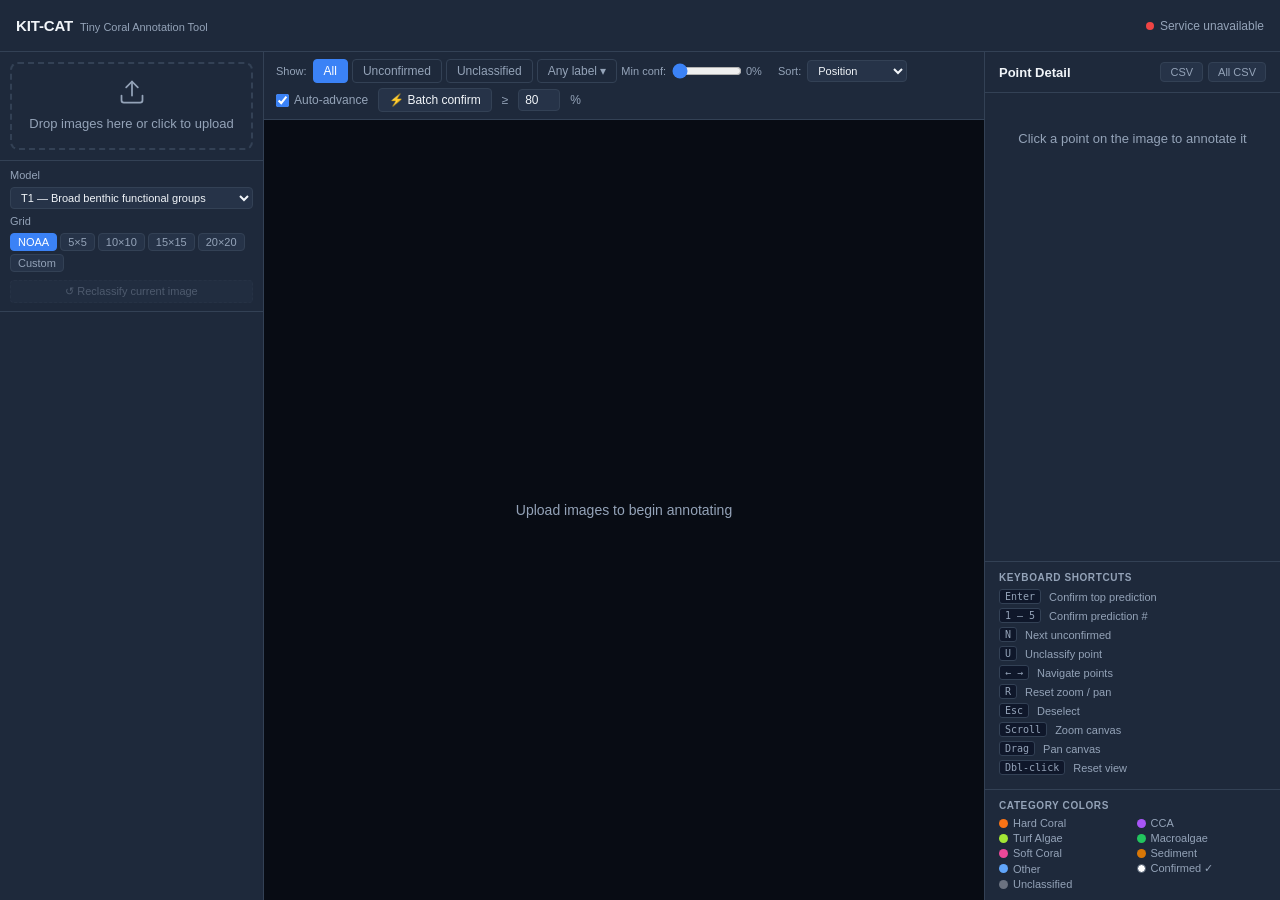
==== static/index.html @ 1793bf13 "NOAA stratified sampling grid, reclassify & UI for docker version Add a NOAA stratified-random grid " ====
<!DOCTYPE html>
<html lang="en">
<head>
  <meta charset="UTF-8">
  <meta name="viewport" content="width=device-width, initial-scale=1.0">
  <title>KIT-CAT | Keep it Tiny Coral Annotation Tool</title>
  <link rel="stylesheet" href="style.css">
</head>
<body>

  <header>
    <div class="header-left">
      <h1>KIT-CAT <span class="header-subtitle">Tiny Coral Annotation Tool</span></h1>
    </div>
    <div class="header-center">
      <span id="progress-text"></span>
    </div>
    <div class="header-right">
      <div class="model-status">
        <span id="model-status-dot" class="status-dot loading"></span>
        <span id="model-status-text">Connecting…</span>
      </div>
    </div>
  </header>

  <main>

    <!-- Left sidebar: image list + upload -->
    <aside id="sidebar">
      <div id="drop-zone">
        <input type="file" id="file-input" multiple accept="image/jpeg,image/png,image/jpg">
        <div class="drop-content">
          <svg xmlns="http://www.w3.org/2000/svg" width="28" height="28" viewBox="0 0 24 24" fill="none"
            stroke="currentColor" stroke-width="1.5" stroke-linecap="round" stroke-linejoin="round">
            <path d="M21 15v4a2 2 0 0 1-2 2H5a2 2 0 0 1-2-2v-4"/>
            <polyline points="17 8 12 3 7 8"/>
            <line x1="12" y1="3" x2="12" y2="15"/>
          </svg>
          <span>Drop images here or click to upload</span>
        </div>
      </div>

      <!-- Upload settings -->
      <div class="upload-settings">
        <div class="us-row">
          <label class="us-label">Model</label>
          <select id="setting-model" class="us-select">
            <option value="t1" selected>T1 &mdash; Broad benthic functional groups</option>
            <option value="t3">T3 &mdash; Fine taxonomic classification</option>
          </select>
        </div>
        <div class="us-row">
          <label class="us-label">Grid</label>
          <div class="preset-btns">
            <button class="preset-btn active" data-grid="noaa" title="Stratified random: 2 rows × 5 cols of cells, 1 random point per cell (10 pts total)">NOAA</button>
            <button class="preset-btn" data-rows="5"  data-cols="5">5&times;5</button>
            <button class="preset-btn" data-rows="10" data-cols="10">10&times;10</button>
            <button class="preset-btn" data-rows="15" data-cols="15">15&times;15</button>
            <button class="preset-btn" data-rows="20" data-cols="20">20&times;20</button>
            <button class="preset-btn" data-rows="custom">Custom</button>
          </div>
        </div>
        <div class="us-row hidden" id="custom-grid-row">
          <label class="us-label">Rows &times; Cols</label>
          <div class="custom-grid-inputs">
            <input type="number" id="grid-rows-input" value="10" min="2" max="50" class="us-num">
            <span class="us-x">x</span>
            <input type="number" id="grid-cols-input" value="10" min="2" max="50" class="us-num">
          </div>
        </div>
        <div class="us-row" id="reclassify-row">
          <button id="btn-reclassify" class="btn-reclassify" disabled title="Regenerate grid and reclassify the current image with the settings above">
            &#x21BA; Reclassify current image
          </button>
        </div>
      </div>

      <div id="image-list"></div>

      <!-- Patch preview for selected point -->
      <div id="patch-preview" class="hidden">
        <canvas id="patch-preview-canvas"></canvas>
        <div id="patch-preview-label"></div>
      </div>
    </aside>

    <!-- Center: canvas viewer -->
    <section id="canvas-section">
      <div id="canvas-toolbar">
        <div class="filter-group">
          <span class="filter-label">Show:</span>
          <button class="filter-btn active" data-filter="all">All</button>
          <button class="filter-btn" data-filter="unconfirmed">Unconfirmed</button>
          <button class="filter-btn" data-filter="unclassified">Unclassified</button>

          <!-- Label filter dropdown -->
          <div class="label-filter-wrap">
            <button id="label-filter-btn" class="filter-btn">Any label &#x25BE;</button>
            <div id="label-filter-dropdown" class="label-filter-dropdown">
              <input type="text" id="label-filter-search" placeholder="Search labels...">
              <div id="label-filter-list" class="label-filter-list"></div>
            </div>
          </div>

          <!-- Confidence threshold -->
          <div class="conf-filter-wrap">
            <span class="filter-label">Min conf:</span>
            <input type="range" id="conf-slider" min="0" max="95" step="5" value="0" class="conf-slider">
            <span id="conf-value" class="conf-value">0%</span>
          </div>

          <!-- Sort -->
          <div class="sort-wrap">
            <span class="filter-label">Sort:</span>
            <select id="sort-select" class="us-select sort-select">
              <option value="position">Position</option>
              <option value="label">Label</option>
              <option value="confidence">Confidence</option>
            </select>
          </div>
        </div>

        <div class="toolbar-right">
          <label class="toggle-label">
            <input type="checkbox" id="auto-advance" checked>
            Auto-advance
          </label>
          <button id="btn-batch-confirm" class="btn-tool">⚡ Batch confirm</button>
            <span class="batch-conf-label">≥</span>
            <input type="number" id="batch-conf-input" class="batch-conf-input" value="80" min="1" max="100" title="Minimum confidence threshold (%)">
            <span class="batch-conf-label">%</span>
        </div>
      </div>
      <div id="cover-summary" class="hidden"></div>
      <div id="canvas-container">
        <canvas id="image-canvas"></canvas>
        <canvas id="overlay-canvas"></canvas>
        <div id="canvas-placeholder">
          <p>Upload images to begin annotating</p>
        </div>
      </div>
    </section>

    <!-- Right sidebar: point detail + legend -->
    <aside id="detail-sidebar">
      <div class="detail-sidebar-header">
        <h3>Point Detail</h3>
        <div class="export-btns">
          <button id="btn-export" class="btn-sm" title="Export current image as CSV">CSV</button>
          <button id="btn-export-all" class="btn-sm" title="Export all images as CSV">All CSV</button>
        </div>
      </div>

      <div id="point-detail">
        <p class="hint">Click a point on the image to annotate it</p>
      </div>

      <div class="keyboard-hints">
        <div class="hints-title">Keyboard Shortcuts</div>
        <div class="hint-row"><kbd>Enter</kbd><span>Confirm top prediction</span></div>
        <div class="hint-row"><kbd>1 – 5</kbd><span>Confirm prediction #</span></div>
        <div class="hint-row"><kbd>N</kbd><span>Next unconfirmed</span></div>
        <div class="hint-row"><kbd>U</kbd><span>Unclassify point</span></div>
        <div class="hint-row"><kbd>← →</kbd><span>Navigate points</span></div>
        <div class="hint-row"><kbd>R</kbd><span>Reset zoom / pan</span></div>
        <div class="hint-row"><kbd>Esc</kbd><span>Deselect</span></div>
        <div class="hint-row"><kbd>Scroll</kbd><span>Zoom canvas</span></div>
        <div class="hint-row"><kbd>Drag</kbd><span>Pan canvas</span></div>
        <div class="hint-row"><kbd>Dbl-click</kbd><span>Reset view</span></div>
      </div>

      <div class="legend">
        <div class="legend-title">Category Colors</div>
        <div class="legend-grid">
          <div class="legend-item"><span class="dot" style="background:#f97316"></span>Hard Coral</div>
          <div class="legend-item"><span class="dot" style="background:#a855f7"></span>CCA</div>
          <div class="legend-item"><span class="dot" style="background:#a3e635"></span>Turf Algae</div>
          <div class="legend-item"><span class="dot" style="background:#22c55e"></span>Macroalgae</div>
          <div class="legend-item"><span class="dot" style="background:#ec4899"></span>Soft Coral</div>
          <div class="legend-item"><span class="dot" style="background:#d97706"></span>Sediment</div>
          <div class="legend-item"><span class="dot" style="background:#60a5fa"></span>Other</div>
          <div class="legend-item"><span class="dot" style="background:#ffffff;border:1px solid #475569"></span>Confirmed ✓</div>
          <div class="legend-item"><span class="dot" style="background:#6b7280"></span>Unclassified</div>
        </div>
      </div>

      <div class="legend" id="histogram-panel">
        <div class="legend-title">Confidence Distribution <span class="histogram-hint">(dashed = threshold)</span></div>
        <canvas id="conf-histogram" height="40" title="Confidence score distribution — dashed line = batch confirm threshold"></canvas>
      </div>
    </aside>

  </main>

  <script src="app.js"></script>
</body>
</html>
---- static/style.css ----
:root {
  --bg: #0f172a;
  --bg-surface: #1e293b;
  --bg-elevated: #263348;
  --border: #334155;
  --text: #f1f5f9;
  --text-muted: #94a3b8;
  --accent: #3b82f6;
  --accent-hover: #2563eb;
  --success: #10b981;
  --warning: #f59e0b;
  --danger: #ef4444;
  --header-h: 52px;
  --sidebar-w: 264px;
  --detail-w: 296px;
}

*, *::before, *::after { box-sizing: border-box; margin: 0; padding: 0; }

.hidden { display: none !important; }

body {
  background: var(--bg);
  color: var(--text);
  font-family: -apple-system, BlinkMacSystemFont, 'Segoe UI', Roboto, sans-serif;
  font-size: 13px;
  height: 100vh;
  display: flex;
  flex-direction: column;
  overflow: hidden;
}

/* ── Header ─────────────────────────────────────────────────────────────── */
header {
  height: var(--header-h);
  background: var(--bg-surface);
  border-bottom: 1px solid var(--border);
  display: flex;
  align-items: center;
  padding: 0 16px;
  gap: 16px;
  flex-shrink: 0;
  z-index: 10;
}

.header-left { flex-shrink: 0; }
h1 { font-size: 15px; font-weight: 700; letter-spacing: -0.01em; display: flex; align-items: baseline; gap: 7px; }
.header-subtitle { font-size: 11px; font-weight: 400; color: var(--text-muted); letter-spacing: 0; }

.header-center {
  flex: 1;
  text-align: center;
  color: var(--text-muted);
  font-size: 12px;
}

.model-status { display: flex; align-items: center; gap: 6px; white-space: nowrap; font-size: 12px; color: var(--text-muted); }

.status-dot { width: 8px; height: 8px; border-radius: 50%; flex-shrink: 0; }
.status-dot.ready   { background: var(--success); }
.status-dot.loading { background: var(--warning); animation: pulse 1.4s ease-in-out infinite; }
.status-dot.error   { background: var(--danger); }

@keyframes pulse { 0%, 100% { opacity: 1; } 50% { opacity: 0.3; } }

/* ── Main layout ─────────────────────────────────────────────────────────── */
main {
  flex: 1;
  display: flex;
  overflow: hidden;
  min-height: 0;
}

/* ── Left sidebar ────────────────────────────────────────────────────────── */
#sidebar {
  width: var(--sidebar-w);
  background: var(--bg-surface);
  border-right: 1px solid var(--border);
  display: flex;
  flex-direction: column;
  overflow: hidden;
  flex-shrink: 0;
}

#drop-zone {
  padding: 10px;
  border-bottom: 1px solid var(--border);
  cursor: pointer;
  flex-shrink: 0;
}

.drop-content {
  border: 2px dashed var(--border);
  border-radius: 8px;
  padding: 14px 10px;
  text-align: center;
  color: var(--text-muted);
  line-height: 1.5;
  transition: border-color 0.15s, color 0.15s, background 0.15s;
  pointer-events: none;
}
.drop-content svg { display: block; margin: 0 auto 8px; }

#drop-zone.drag-over .drop-content,
#drop-zone:hover .drop-content {
  border-color: var(--accent);
  color: var(--text);
  background: rgba(59, 130, 246, 0.06);
}

#file-input { display: none; }

#image-list {
  flex: 1;
  overflow-y: auto;
  padding: 8px;
  display: flex;
  flex-direction: column;
  gap: 5px;
}

#image-list::-webkit-scrollbar { width: 5px; }
#image-list::-webkit-scrollbar-track { background: transparent; }
#image-list::-webkit-scrollbar-thumb { background: var(--border); border-radius: 3px; }

#patch-preview {
  flex-shrink: 0;
  border-top: 1px solid var(--border);
  padding: 8px;
}

#patch-preview canvas {
  display: block;
  width: 100%;
  border-radius: 3px;
  image-rendering: pixelated;
}

#patch-preview-label {
  font-size: 11px;
  font-family: monospace;
  font-weight: 700;
  text-align: center;
  padding-top: 5px;
  letter-spacing: 0.04em;
}

.image-item {
  display: flex;
  align-items: center;
  gap: 8px;
  padding: 7px 8px;
  border-radius: 6px;
  cursor: pointer;
  background: var(--bg-elevated);
  border: 1px solid transparent;
  transition: border-color 0.15s, background 0.15s;
  position: relative;
}
.image-item:hover  { border-color: rgba(59, 130, 246, 0.5); }
.image-item.active { border-color: var(--accent); background: rgba(59, 130, 246, 0.1); }
.image-item.error  { border-color: rgba(239, 68, 68, 0.5); }
.image-item.uploading { opacity: 0.6; cursor: default; }

.image-thumb {
  width: 38px; height: 38px;
  border-radius: 4px; overflow: hidden; flex-shrink: 0;
  background: var(--bg);
}
.image-thumb img { width: 100%; height: 100%; object-fit: cover; display: block; }

.image-meta { flex: 1; min-width: 0; }
.image-name { font-size: 11px; white-space: nowrap; overflow: hidden; text-overflow: ellipsis; margin-bottom: 4px; }

.progress-bar { height: 3px; background: var(--border); border-radius: 2px; overflow: hidden; margin-bottom: 3px; }
.progress-fill { height: 100%; background: var(--success); border-radius: 2px; transition: width 0.3s ease; }

.image-progress { display: flex; justify-content: space-between; font-size: 10px; color: var(--text-muted); }

.btn-delete {
  position: absolute; top: 4px; right: 4px;
  width: 18px; height: 18px;
  background: none; border: none; cursor: pointer;
  color: var(--text-muted); font-size: 11px;
  display: none; align-items: center; justify-content: center;
  border-radius: 3px;
  transition: color 0.15s, background 0.15s;
}
.image-item:hover .btn-delete { display: flex; }
.btn-delete:hover { color: var(--danger); background: rgba(239, 68, 68, 0.12); }

.upload-spinner {
  width: 20px; height: 20px; flex-shrink: 0;
  border: 2px solid var(--border); border-top-color: var(--accent);
  border-radius: 50%; animation: spin 0.7s linear infinite;
}
@keyframes spin { to { transform: rotate(360deg); } }

.error-icon { color: var(--danger); flex-shrink: 0; }

/* ── Canvas section ──────────────────────────────────────────────────────── */
#canvas-section {
  flex: 1;
  display: flex;
  flex-direction: column;
  overflow: hidden;
  min-width: 0;
}

#cover-summary {
  background: var(--bg-surface);
  border-bottom: 1px solid var(--border);
  padding: 4px 12px;
  display: flex;
  flex-wrap: wrap;
  align-items: center;
  gap: 4px;
  flex-shrink: 0;
}
#cover-summary.hidden { display: none; }
.cover-label { font-size: 10px; color: var(--text-muted); text-transform: uppercase; letter-spacing: 0.05em; margin-right: 2px; flex-shrink: 0; }
.cover-chip {
  display: inline-flex;
  align-items: center;
  gap: 3px;
  background: var(--bg-elevated);
  border: 1px solid var(--border);
  border-radius: 3px;
  padding: 1px 6px;
  font-size: 11px;
  white-space: nowrap;
}
.cover-code { font-weight: 600; color: var(--text); }
.cover-pct  { color: var(--text-muted); }
.cover-more { font-size: 11px; color: var(--text-muted); font-style: italic; }

#canvas-toolbar {
  background: var(--bg-surface);
  border-bottom: 1px solid var(--border);
  padding: 7px 12px;
  display: flex;
  align-items: center;
  justify-content: space-between;
  gap: 12px;
  flex-shrink: 0;
}

.filter-label { font-size: 11px; color: var(--text-muted); margin-right: 2px; }

.filter-group { display: flex; align-items: center; gap: 4px; }

.filter-btn {
  background: none;
  border: 1px solid var(--border);
  color: var(--text-muted);
  padding: 4px 10px;
  border-radius: 4px;
  cursor: pointer;
  font-size: 12px;
  transition: all 0.15s;
}
.filter-btn.active { background: var(--accent); border-color: var(--accent); color: #fff; font-weight: 500; }
.filter-btn:hover:not(.active) { border-color: var(--accent); color: var(--text); }

.toolbar-right { display: flex; align-items: center; gap: 10px; }

.batch-confirm-group { display: flex; align-items: center; gap: 3px; }
.batch-conf-label { font-size: 12px; color: var(--text-muted); }
.batch-conf-input {
  width: 42px;
  background: var(--bg-elevated);
  border: 1px solid var(--border);
  color: var(--text);
  padding: 3px 4px;
  border-radius: 4px;
  font-size: 12px;
  text-align: center;
}
.batch-conf-input:focus { outline: none; border-color: var(--accent); }

.toggle-label {
  display: flex; align-items: center; gap: 5px;
  cursor: pointer; font-size: 12px; color: var(--text-muted);
  user-select: none;
}
.toggle-label input { cursor: pointer; accent-color: var(--accent); }

.btn-tool {
  background: var(--bg-elevated);
  border: 1px solid var(--border);
  color: var(--text);
  padding: 4px 10px;
  border-radius: 4px;
  cursor: pointer;
  font-size: 12px;
  transition: border-color 0.15s;
}
.btn-tool:hover { border-color: var(--accent); }

#canvas-container {
  flex: 1;
  position: relative;
  background: #080c14;
  overflow: hidden;
}

#image-canvas, #overlay-canvas {
  position: absolute;
  top: 0; left: 0;
  /* size is set via JS */
}
#overlay-canvas { cursor: default; }
#overlay-canvas:active { cursor: grabbing; }

#canvas-placeholder {
  position: absolute; inset: 0;
  display: flex; align-items: center; justify-content: center;
  color: var(--text-muted);
  pointer-events: none;
  font-size: 14px;
}
#canvas-placeholder.hidden { display: none; }

/* ── Detail sidebar ──────────────────────────────────────────────────────── */
#detail-sidebar {
  width: var(--detail-w);
  background: var(--bg-surface);
  border-left: 1px solid var(--border);
  display: flex;
  flex-direction: column;
  overflow: hidden;
  flex-shrink: 0;
}

.detail-sidebar-header {
  padding: 10px 14px;
  border-bottom: 1px solid var(--border);
  display: flex;
  align-items: center;
  justify-content: space-between;
  flex-shrink: 0;
}
.detail-sidebar-header h3 { font-size: 13px; font-weight: 600; }

.export-btns { display: flex; gap: 5px; }

.btn-sm {
  background: var(--bg-elevated);
  border: 1px solid var(--border);
  color: var(--text-muted);
  padding: 3px 9px;
  border-radius: 4px;
  cursor: pointer;
  font-size: 11px;
  transition: all 0.15s;
}
.btn-sm:hover { color: var(--text); border-color: var(--accent); }

#point-detail {
  flex: 1;
  overflow-y: auto;
  padding: 12px 14px;
  min-height: 0;
}
#point-detail::-webkit-scrollbar { width: 5px; }
#point-detail::-webkit-scrollbar-thumb { background: var(--border); border-radius: 3px; }

.hint { color: var(--text-muted); text-align: center; padding: 24px 0; line-height: 1.6; }

.detail-header {
  display: flex;
  justify-content: space-between;
  align-items: baseline;
  margin-bottom: 8px;
}
.point-num { font-size: 14px; font-weight: 600; }
.point-coords { font-size: 11px; color: var(--text-muted); font-family: 'SF Mono', Menlo, monospace; }

.detail-status {
  padding: 5px 10px;
  border-radius: 5px;
  font-size: 12px;
  font-weight: 500;
  margin-bottom: 12px;
}
.status-confirmed    { background: rgba(16, 185, 129, 0.12); color: #34d399; }
.status-unconfirmed  { background: rgba(245, 158, 11, 0.12);  color: #fbbf24; }
.status-unclassified { background: rgba(107, 114, 128, 0.12); color: #9ca3af; }

.predictions-header {
  font-size: 10px; font-weight: 600; text-transform: uppercase;
  letter-spacing: 0.06em; color: var(--text-muted); margin-bottom: 5px;
}

.prediction-row {
  display: grid;
  grid-template-columns: 16px 46px 1fr auto auto;
  align-items: center;
  gap: 5px;
  padding: 5px 7px;
  border-radius: 5px;
  margin-bottom: 3px;
  background: var(--bg-elevated);
  border: 1px solid transparent;
  transition: border-color 0.1s;
}
.prediction-row.is-top { border-color: var(--accent); }
.prediction-row.is-confirmed { border-color: var(--success); background: rgba(16, 185, 129, 0.07); }
.prediction-row:hover { border-color: rgba(59, 130, 246, 0.5); }

.pred-rank { font-size: 10px; color: var(--text-muted); text-align: right; }
.pred-code { font-family: 'SF Mono', Menlo, monospace; font-size: 11px; font-weight: 700; }
.pred-label { font-size: 11px; color: var(--text-muted); white-space: nowrap; overflow: hidden; text-overflow: ellipsis; }
.pred-score { font-size: 11px; font-family: monospace; white-space: nowrap; color: var(--text-muted); }

.btn-use {
  background: none;
  border: 1px solid var(--border);
  color: var(--text-muted);
  padding: 2px 6px;
  border-radius: 3px;
  cursor: pointer;
  font-size: 10px;
  white-space: nowrap;
  transition: all 0.1s;
}
.btn-use:hover { color: var(--text); border-color: var(--accent); }

.no-predictions { color: var(--text-muted); font-size: 12px; padding: 6px 0; }

.detail-actions {
  display: flex;
  flex-wrap: wrap;
  gap: 6px;
  margin-top: 14px;
}

.btn-primary {
  flex: 1;
  background: var(--accent); border: none; color: #fff;
  padding: 7px 12px; border-radius: 5px;
  cursor: pointer; font-size: 12px; font-weight: 500;
  transition: background 0.15s;
}
.btn-primary:hover { background: var(--accent-hover); }

.btn-secondary {
  flex: 1;
  background: var(--bg-elevated); border: 1px solid var(--border); color: var(--text);
  padding: 7px 12px; border-radius: 5px;
  cursor: pointer; font-size: 12px;
  transition: border-color 0.15s;
}
.btn-secondary:hover { border-color: var(--accent); }

.btn-ghost {
  background: none; border: 1px solid var(--border); color: var(--text-muted);
  padding: 7px 12px; border-radius: 5px;
  cursor: pointer; font-size: 12px;
  transition: all 0.15s;
}
.btn-ghost:hover { color: var(--text); border-color: var(--text-muted); }

kbd {
  display: inline-block;
  background: var(--bg); border: 1px solid var(--border);
  border-radius: 3px; padding: 1px 5px;
  font-family: 'SF Mono', Menlo, monospace; font-size: 10px;
}

/* ── Keyboard hints ──────────────────────────────────────────────────────── */
.keyboard-hints {
  padding: 10px 14px;
  border-top: 1px solid var(--border);
  flex-shrink: 0;
}
.hints-title {
  font-size: 10px; font-weight: 600; text-transform: uppercase;
  letter-spacing: 0.06em; color: var(--text-muted); margin-bottom: 6px;
}
.hint-row {
  display: flex; align-items: center; gap: 8px;
  color: var(--text-muted); font-size: 11px; margin-bottom: 4px;
}
.hint-row span { color: var(--text-muted); }

/* ── Legend ──────────────────────────────────────────────────────────────── */
.legend {
  padding: 10px 14px;
  border-top: 1px solid var(--border);
  flex-shrink: 0;
}
.legend-title {
  font-size: 10px; font-weight: 600; text-transform: uppercase;
  letter-spacing: 0.06em; color: var(--text-muted); margin-bottom: 6px;
}
.legend-grid {
  display: grid;
  grid-template-columns: 1fr 1fr;
  gap: 3px 8px;
}
.legend-item { display: flex; align-items: center; gap: 5px; font-size: 11px; color: var(--text-muted); }
.dot { display: inline-block; width: 9px; height: 9px; border-radius: 50%; flex-shrink: 0; }

#histogram-panel { display: none; }
#histogram-panel.has-data { display: block; }
#conf-histogram {
  display: block;
  width: 100%;
  border-radius: 3px;
  background: rgba(255,255,255,0.04);
  cursor: default;
}
.histogram-hint { font-weight: 400; text-transform: none; letter-spacing: 0; opacity: 0.65; }

/* ── Upload settings ─────────────────────────────────────────────────────── */
.upload-settings {
  padding: 8px 10px;
  border-bottom: 1px solid var(--border);
  flex-shrink: 0;
  display: flex;
  flex-direction: column;
  gap: 6px;
}

.us-row {
  display: flex;
  align-items: center;
  gap: 6px;
  flex-wrap: wrap;
}

.us-label {
  font-size: 11px;
  color: var(--text-muted);
  width: 36px;
  flex-shrink: 0;
}

.us-select {
  background: var(--bg-elevated);
  border: 1px solid var(--border);
  color: var(--text);
  padding: 3px 6px;
  border-radius: 4px;
  font-size: 11px;
  cursor: pointer;
  flex: 1;
}
.us-select:focus { outline: none; border-color: var(--accent); }

.preset-btns { display: flex; flex-wrap: wrap; gap: 3px; }

.preset-btn {
  background: var(--bg-elevated);
  border: 1px solid var(--border);
  color: var(--text-muted);
  padding: 2px 7px;
  border-radius: 4px;
  cursor: pointer;
  font-size: 11px;
  transition: all 0.12s;
}
.preset-btn:hover { border-color: var(--accent); color: var(--text); }
.preset-btn.active { background: var(--accent); border-color: var(--accent); color: #fff; }

.custom-grid-inputs { display: flex; align-items: center; gap: 4px; }

.us-num {
  width: 46px;
  background: var(--bg-elevated);
  border: 1px solid var(--border);
  color: var(--text);
  padding: 2px 4px;
  border-radius: 4px;
  font-size: 11px;
  text-align: center;
}
.us-num:focus { outline: none; border-color: var(--accent); }
.us-x { font-size: 11px; color: var(--text-muted); }

#reclassify-row { padding-top: 2px; }
.btn-reclassify {
  width: 100%;
  background: var(--bg-elevated);
  border: 1px dashed var(--border);
  color: var(--text-muted);
  padding: 4px 8px;
  border-radius: 4px;
  cursor: pointer;
  font-size: 11px;
  transition: all 0.12s;
}
.btn-reclassify:hover:not(:disabled) { border-color: var(--accent); color: var(--text); border-style: solid; }
.btn-reclassify:disabled { opacity: 0.4; cursor: not-allowed; }

/* ── Image tags ─────────────────────────────────────────────────────────── */
.image-tags {
  display: flex;
  gap: 4px;
  margin-bottom: 3px;
  flex-wrap: wrap;
}

.tag-model, .tag-grid {
  font-size: 9px;
  padding: 1px 4px;
  border-radius: 3px;
  font-weight: 600;
  letter-spacing: 0.04em;
}
.tag-model { background: rgba(59,130,246,0.18); color: #93c5fd; }
.tag-grid  { background: rgba(16,185,129,0.14); color: #6ee7b7; }

.error-msg { color: var(--danger) !important; font-size: 10px; }

/* ── Filter toolbar extensions ───────────────────────────────────────────── */
#canvas-toolbar {
  flex-wrap: wrap;
  gap: 6px;
  row-gap: 5px;
}

.label-filter-wrap { position: relative; }

.label-filter-dropdown {
  display: none;
  position: absolute;
  top: calc(100% + 4px);
  left: 0;
  z-index: 200;
  background: var(--bg-elevated);
  border: 1px solid var(--border);
  border-radius: 6px;
  width: 240px;
  max-height: 300px;
  overflow: hidden;
  flex-direction: column;
  box-shadow: 0 8px 24px rgba(0,0,0,0.4);
}
.label-filter-dropdown.open { display: flex; }

.label-filter-dropdown > input {
  padding: 7px 10px;
  background: var(--bg-surface);
  border: none;
  border-bottom: 1px solid var(--border);
  color: var(--text);
  font-size: 12px;
  outline: none;
}

.label-filter-list {
  overflow-y: auto;
  flex: 1;
  padding: 4px 0;
}

.label-filter-item {
  display: flex;
  align-items: center;
  gap: 6px;
  padding: 4px 10px;
  cursor: pointer;
  font-size: 11px;
  color: var(--text-muted);
  transition: background 0.1s;
}
.label-filter-item:hover { background: rgba(59,130,246,0.08); }
.label-filter-item input { cursor: pointer; accent-color: var(--accent); flex-shrink: 0; }

/* ── Confidence slider ───────────────────────────────────────────────────── */
.conf-filter-wrap {
  display: flex;
  align-items: center;
  gap: 4px;
}
.conf-slider { width: 70px; accent-color: var(--accent); cursor: pointer; }
.conf-value { font-size: 11px; color: var(--text-muted); min-width: 28px; }

/* ── Sort select ─────────────────────────────────────────────────────────── */
.sort-wrap { display: flex; align-items: center; gap: 4px; }
.sort-select { width: 100px; }

/* ── Custom label section ───────────────────────────────────────────────── */
.custom-label-section {
  margin-top: 14px;
  border-top: 1px solid var(--border);
  padding-top: 10px;
}

.custom-label-header {
  font-size: 10px;
  font-weight: 600;
  text-transform: uppercase;
  letter-spacing: 0.06em;
  color: var(--text-muted);
  margin-bottom: 6px;
}

.label-search-wrap { margin-bottom: 4px; }
.label-search-wrap input {
  width: 100%;
  background: var(--bg-elevated);
  border: 1px solid var(--border);
  color: var(--text);
  padding: 5px 8px;
  border-radius: 5px;
  font-size: 12px;
  outline: none;
  box-sizing: border-box;
}
.label-search-wrap input:focus { border-color: var(--accent); }

.label-results {
  max-height: 140px;
  overflow-y: auto;
  border: 1px solid var(--border);
  border-radius: 5px;
  background: var(--bg);
  margin-bottom: 8px;
}

.label-result-row {
  display: flex;
  align-items: center;
  gap: 6px;
  padding: 4px 8px;
  cursor: pointer;
  font-size: 11px;
  transition: background 0.1s;
}
.label-result-row:hover { background: rgba(59,130,246,0.1); }

.label-result-empty { padding: 8px; font-size: 11px; color: var(--text-muted); text-align: center; }

.lr-code {
  font-family: 'SF Mono', Menlo, monospace;
  font-size: 10px;
  font-weight: 700;
  flex-shrink: 0;
  min-width: 42px;
}
.lr-name { font-size: 11px; color: var(--text-muted); overflow: hidden; text-overflow: ellipsis; white-space: nowrap; flex: 1; }
.lr-tag {
  font-size: 9px;
  padding: 1px 4px;
  border-radius: 3px;
  background: rgba(168,85,247,0.18);
  color: #d8b4fe;
  flex-shrink: 0;
}

.custom-label-create { margin-top: 6px; }

.custom-label-create-title {
  font-size: 11px;
  color: var(--text-muted);
  margin-bottom: 5px;
}

.custom-label-create-row {
  display: flex;
  gap: 4px;
  align-items: center;
}
.custom-label-create-row input {
  background: var(--bg-elevated);
  border: 1px solid var(--border);
  color: var(--text);
  padding: 4px 6px;
  border-radius: 4px;
  font-size: 11px;
  outline: none;
}
.custom-label-create-row input:first-child { width: 64px; flex-shrink: 0; }
.custom-label-create-row input:nth-child(2) { flex: 1; }
.custom-label-create-row input:focus { border-color: var(--accent); }

.label-error {
  font-size: 11px;
  color: var(--danger);
  margin-top: 4px;
  min-height: 14px;
}

/* ── Scrollbar global ────────────────────────────────────────────────────── */
::-webkit-scrollbar { width: 5px; height: 5px; }
::-webkit-scrollbar-track { background: transparent; }
::-webkit-scrollbar-thumb { background: var(--border); border-radius: 3px; }
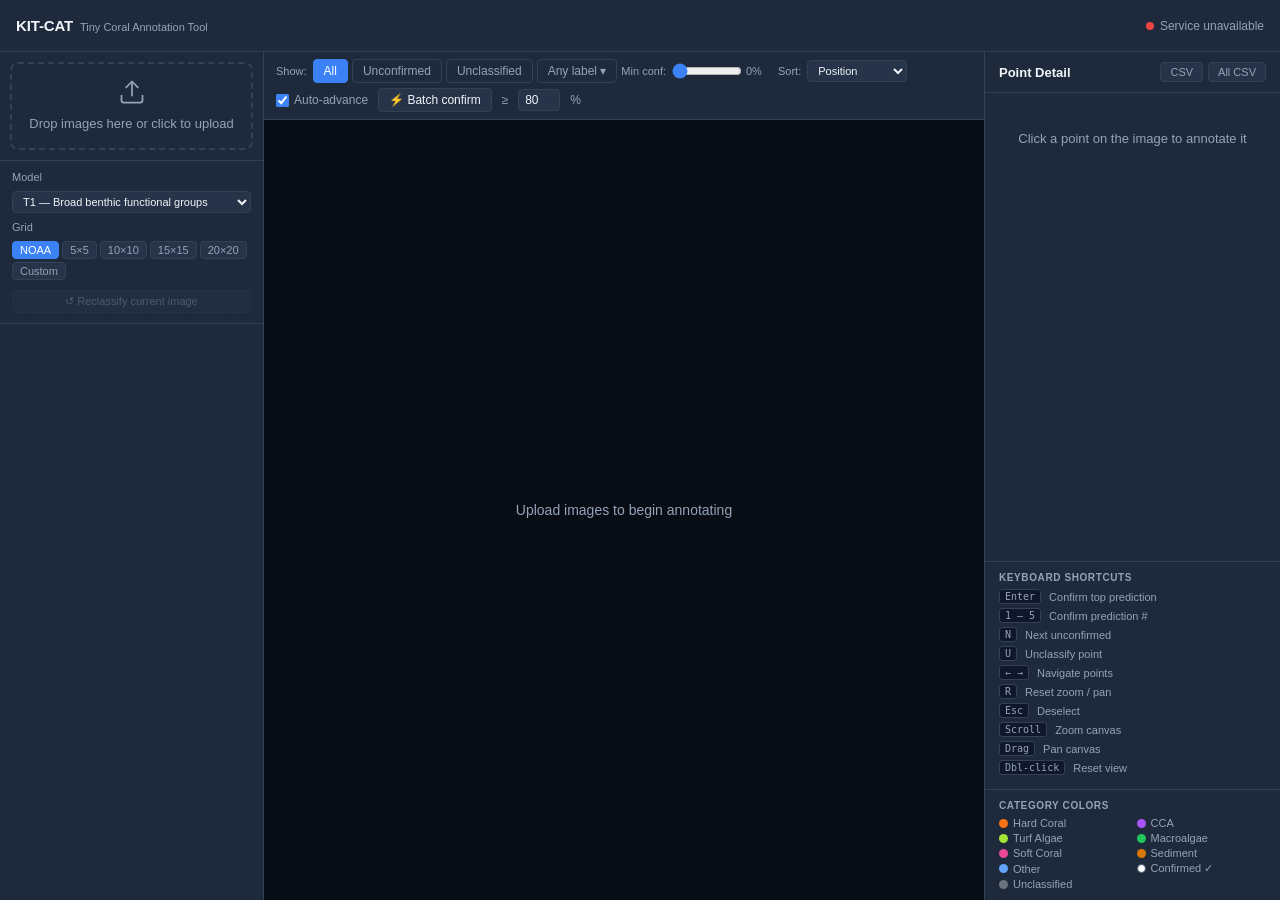
==== commit 96190248: "🎨 Palette: Improve keyboard accessibility and ARIA support - Added keyboard support (Enter/Space) fo" ====
--- a/static/index.html
+++ b/static/index.html
@@ -27,11 +27,11 @@
 
     <!-- Left sidebar: image list + upload -->
     <aside id="sidebar">
-      <div id="drop-zone">
+      <div id="drop-zone" tabindex="0" role="button" aria-label="Upload images">
         <input type="file" id="file-input" multiple accept="image/jpeg,image/png,image/jpg">
         <div class="drop-content">
           <svg xmlns="http://www.w3.org/2000/svg" width="28" height="28" viewBox="0 0 24 24" fill="none"
-            stroke="currentColor" stroke-width="1.5" stroke-linecap="round" stroke-linejoin="round">
+            stroke="currentColor" stroke-width="1.5" stroke-linecap="round" stroke-linejoin="round" aria-hidden="true">
             <path d="M21 15v4a2 2 0 0 1-2 2H5a2 2 0 0 1-2-2v-4"/>
             <polyline points="17 8 12 3 7 8"/>
             <line x1="12" y1="3" x2="12" y2="15"/>
@@ -58,6 +58,13 @@
             <button class="preset-btn" data-rows="15" data-cols="15">15&times;15</button>
             <button class="preset-btn" data-rows="20" data-cols="20">20&times;20</button>
             <button class="preset-btn" data-rows="custom">Custom</button>
+          </div>
+        </div>
+        <div class="us-row hidden" id="placement-row">
+          <label class="us-label">Placement</label>
+          <div class="placement-toggle">
+            <button class="placement-btn active" data-placement="uniform" title="Points at regular grid intersections">Uniform</button>
+            <button class="placement-btn" data-placement="stratified" title="One random point per grid cell (stratified random)">Stratified</button>
           </div>
         </div>
         <div class="us-row hidden" id="custom-grid-row">
--- a/static/style.css
+++ b/static/style.css
@@ -102,10 +102,15 @@
 .drop-content svg { display: block; margin: 0 auto 8px; }
 
 #drop-zone.drag-over .drop-content,
-#drop-zone:hover .drop-content {
+#drop-zone:hover .drop-content,
+#drop-zone:focus-visible .drop-content {
   border-color: var(--accent);
   color: var(--text);
   background: rgba(59, 130, 246, 0.06);
+}
+
+#drop-zone:focus-visible {
+  outline: none;
 }
 
 #file-input { display: none; }
@@ -158,6 +163,7 @@
   position: relative;
 }
 .image-item:hover  { border-color: rgba(59, 130, 246, 0.5); }
+.image-item:focus-visible { outline: 2px solid var(--accent); outline-offset: -1px; }
 .image-item.active { border-color: var(--accent); background: rgba(59, 130, 246, 0.1); }
 .image-item.error  { border-color: rgba(239, 68, 68, 0.5); }
 .image-item.uploading { opacity: 0.6; cursor: default; }
@@ -515,25 +521,26 @@
 
 /* ── Upload settings ─────────────────────────────────────────────────────── */
 .upload-settings {
-  padding: 8px 10px;
+  padding: 10px 12px;
   border-bottom: 1px solid var(--border);
   flex-shrink: 0;
   display: flex;
   flex-direction: column;
-  gap: 6px;
+  gap: 8px;
 }
 
 .us-row {
   display: flex;
   align-items: center;
-  gap: 6px;
+  gap: 8px;
   flex-wrap: wrap;
 }
 
 .us-label {
   font-size: 11px;
   color: var(--text-muted);
-  width: 36px;
+  width: 64px;
+  white-space: nowrap;
   flex-shrink: 0;
 }
 
@@ -563,6 +570,20 @@
 }
 .preset-btn:hover { border-color: var(--accent); color: var(--text); }
 .preset-btn.active { background: var(--accent); border-color: var(--accent); color: #fff; }
+
+.placement-toggle { display: flex; gap: 3px; }
+.placement-btn {
+  background: var(--bg-elevated);
+  border: 1px solid var(--border);
+  color: var(--text-muted);
+  padding: 2px 8px;
+  border-radius: 4px;
+  cursor: pointer;
+  font-size: 11px;
+  transition: all 0.12s;
+}
+.placement-btn:hover { border-color: var(--accent); color: var(--text); }
+.placement-btn.active { background: var(--accent); border-color: var(--accent); color: #fff; }
 
 .custom-grid-inputs { display: flex; align-items: center; gap: 4px; }
 
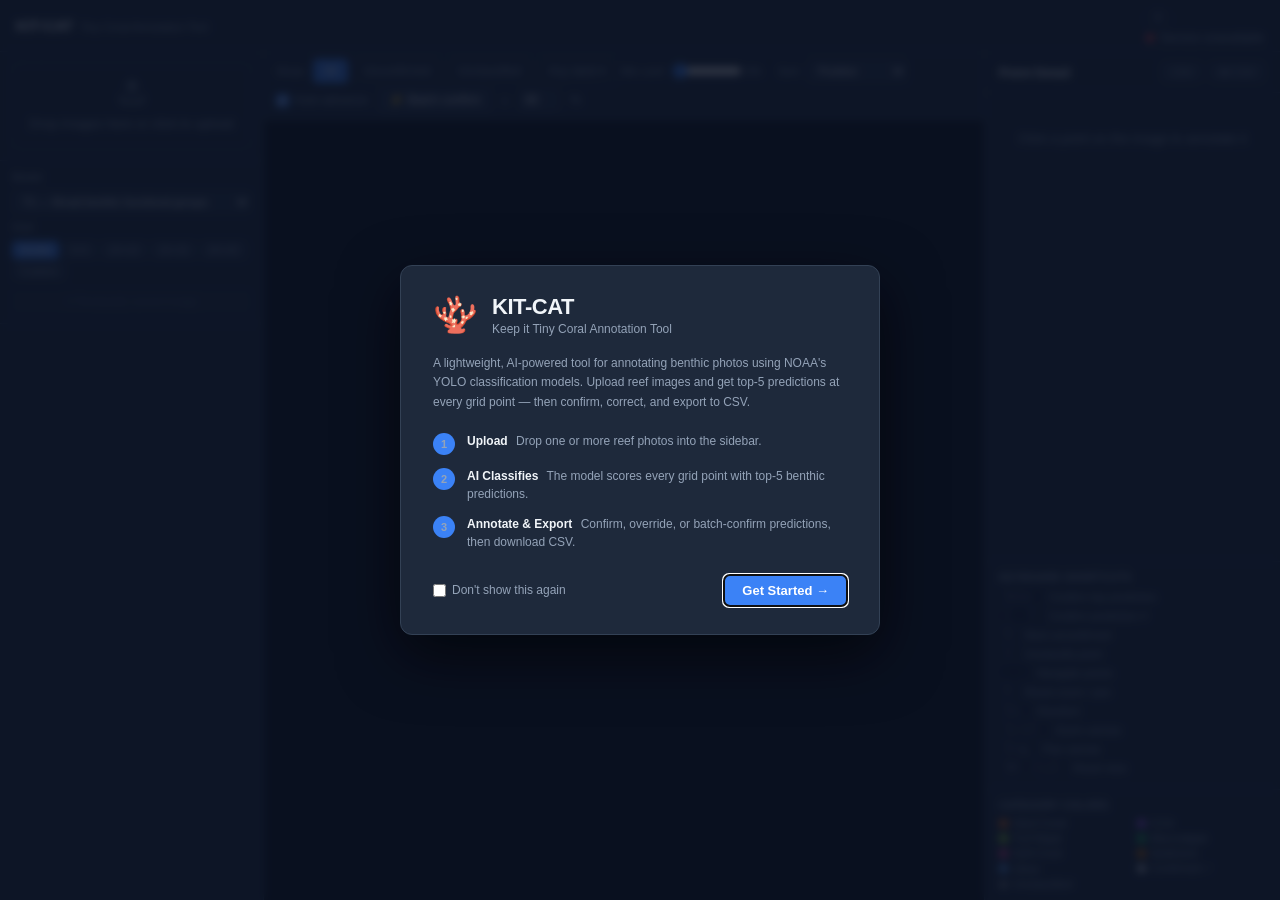
==== commit 0bcbda85: "feat: add welcome splash screen with localStorage persistence and help button Agent-Logs-Url: https:" ====
--- a/static/index.html
+++ b/static/index.html
@@ -8,6 +8,57 @@
 </head>
 <body>
 
+  <!-- Welcome splash overlay -->
+  <div id="splash-overlay" role="dialog" aria-modal="true" aria-labelledby="splash-title">
+    <div class="splash-card">
+      <div class="splash-logo">
+        <span class="splash-logo-icon">🪸</span>
+        <div>
+          <div class="splash-title" id="splash-title">KIT-CAT</div>
+          <div class="splash-tagline">Keep it Tiny Coral Annotation Tool</div>
+        </div>
+      </div>
+
+      <p class="splash-desc">
+        A lightweight, AI-powered tool for annotating benthic photos using NOAA's
+        YOLO classification models. Upload reef images and get top-5 predictions at
+        every grid point — then confirm, correct, and export to CSV.
+      </p>
+
+      <ol class="splash-steps">
+        <li class="splash-step">
+          <span class="splash-step-num">1</span>
+          <div>
+            <strong>Upload</strong>
+            <span>Drop one or more reef photos into the sidebar.</span>
+          </div>
+        </li>
+        <li class="splash-step">
+          <span class="splash-step-num">2</span>
+          <div>
+            <strong>AI Classifies</strong>
+            <span>The model scores every grid point with top-5 benthic predictions.</span>
+          </div>
+        </li>
+        <li class="splash-step">
+          <span class="splash-step-num">3</span>
+          <div>
+            <strong>Annotate &amp; Export</strong>
+            <span>Confirm, override, or batch-confirm predictions, then download CSV.</span>
+          </div>
+        </li>
+      </ol>
+
+      <div class="splash-footer">
+        <label class="splash-dismiss-label">
+          <input type="checkbox" id="splash-dismiss-chk">
+          Don't show this again
+        </label>
+        <button id="btn-get-started" class="btn-get-started">Get Started →</button>
+      </div>
+    </div>
+  </div>
+
   <header>
     <div class="header-left">
       <h1>KIT-CAT <span class="header-subtitle">Tiny Coral Annotation Tool</span></h1>
@@ -16,6 +67,7 @@
       <span id="progress-text"></span>
     </div>
     <div class="header-right">
+      <button id="btn-help" class="btn-help" title="Show welcome / help screen" aria-label="Help">?</button>
       <div class="model-status">
         <span id="model-status-dot" class="status-dot loading"></span>
         <span id="model-status-text">Connecting…</span>
@@ -27,11 +79,11 @@
 
     <!-- Left sidebar: image list + upload -->
     <aside id="sidebar">
-      <div id="drop-zone" tabindex="0" role="button" aria-label="Upload images">
+      <div id="drop-zone">
         <input type="file" id="file-input" multiple accept="image/jpeg,image/png,image/jpg">
         <div class="drop-content">
           <svg xmlns="http://www.w3.org/2000/svg" width="28" height="28" viewBox="0 0 24 24" fill="none"
-            stroke="currentColor" stroke-width="1.5" stroke-linecap="round" stroke-linejoin="round" aria-hidden="true">
+            stroke="currentColor" stroke-width="1.5" stroke-linecap="round" stroke-linejoin="round">
             <path d="M21 15v4a2 2 0 0 1-2 2H5a2 2 0 0 1-2-2v-4"/>
             <polyline points="17 8 12 3 7 8"/>
             <line x1="12" y1="3" x2="12" y2="15"/>
--- a/static/style.css
+++ b/static/style.css
@@ -102,15 +102,10 @@
 .drop-content svg { display: block; margin: 0 auto 8px; }
 
 #drop-zone.drag-over .drop-content,
-#drop-zone:hover .drop-content,
-#drop-zone:focus-visible .drop-content {
+#drop-zone:hover .drop-content {
   border-color: var(--accent);
   color: var(--text);
   background: rgba(59, 130, 246, 0.06);
-}
-
-#drop-zone:focus-visible {
-  outline: none;
 }
 
 #file-input { display: none; }
@@ -163,7 +158,6 @@
   position: relative;
 }
 .image-item:hover  { border-color: rgba(59, 130, 246, 0.5); }
-.image-item:focus-visible { outline: 2px solid var(--accent); outline-offset: -1px; }
 .image-item.active { border-color: var(--accent); background: rgba(59, 130, 246, 0.1); }
 .image-item.error  { border-color: rgba(239, 68, 68, 0.5); }
 .image-item.uploading { opacity: 0.6; cursor: default; }
@@ -809,3 +803,165 @@
 ::-webkit-scrollbar { width: 5px; height: 5px; }
 ::-webkit-scrollbar-track { background: transparent; }
 ::-webkit-scrollbar-thumb { background: var(--border); border-radius: 3px; }
+
+/* ── Help button (header) ────────────────────────────────────────────────── */
+.btn-help {
+  background: none;
+  border: 1px solid var(--border);
+  color: var(--text-muted);
+  width: 24px;
+  height: 24px;
+  border-radius: 50%;
+  font-size: 12px;
+  font-weight: 700;
+  cursor: pointer;
+  display: flex;
+  align-items: center;
+  justify-content: center;
+  transition: border-color 0.15s, color 0.15s;
+  flex-shrink: 0;
+}
+.btn-help:hover { border-color: var(--accent); color: var(--text); }
+
+/* ── Splash overlay ──────────────────────────────────────────────────────── */
+#splash-overlay {
+  display: none;
+  position: fixed;
+  inset: 0;
+  z-index: 1000;
+  background: rgba(10, 18, 35, 0.82);
+  backdrop-filter: blur(4px);
+  align-items: center;
+  justify-content: center;
+  padding: 16px;
+}
+
+#splash-overlay.visible {
+  display: flex;
+  animation: splashFadeIn 0.25s ease;
+}
+
+@keyframes splashFadeIn {
+  from { opacity: 0; transform: scale(0.97); }
+  to   { opacity: 1; transform: scale(1); }
+}
+
+.splash-card {
+  background: var(--bg-surface);
+  border: 1px solid var(--border);
+  border-radius: 12px;
+  padding: 28px 32px;
+  max-width: 480px;
+  width: 100%;
+  box-shadow: 0 20px 60px rgba(0, 0, 0, 0.6);
+}
+
+.splash-logo {
+  display: flex;
+  align-items: center;
+  gap: 14px;
+  margin-bottom: 18px;
+}
+
+.splash-logo-icon {
+  font-size: 36px;
+  line-height: 1;
+  flex-shrink: 0;
+}
+
+.splash-title {
+  font-size: 22px;
+  font-weight: 800;
+  letter-spacing: -0.02em;
+  color: var(--text);
+}
+
+.splash-tagline {
+  font-size: 12px;
+  color: var(--text-muted);
+  margin-top: 2px;
+}
+
+.splash-desc {
+  font-size: 12px;
+  color: var(--text-muted);
+  line-height: 1.6;
+  margin-bottom: 20px;
+}
+
+.splash-steps {
+  list-style: none;
+  display: flex;
+  flex-direction: column;
+  gap: 12px;
+  margin-bottom: 24px;
+}
+
+.splash-step {
+  display: flex;
+  align-items: flex-start;
+  gap: 12px;
+}
+
+.splash-step-num {
+  background: var(--accent);
+  color: #fff;
+  font-size: 11px;
+  font-weight: 700;
+  width: 22px;
+  height: 22px;
+  border-radius: 50%;
+  display: flex;
+  align-items: center;
+  justify-content: center;
+  flex-shrink: 0;
+  margin-top: 1px;
+}
+
+.splash-step > div {
+  font-size: 12px;
+  line-height: 1.5;
+}
+
+.splash-step strong {
+  color: var(--text);
+  font-weight: 600;
+  margin-right: 5px;
+}
+
+.splash-step span {
+  color: var(--text-muted);
+}
+
+.splash-footer {
+  display: flex;
+  align-items: center;
+  justify-content: space-between;
+  gap: 12px;
+  flex-wrap: wrap;
+}
+
+.splash-dismiss-label {
+  display: flex;
+  align-items: center;
+  gap: 6px;
+  font-size: 12px;
+  color: var(--text-muted);
+  cursor: pointer;
+  user-select: none;
+}
+.splash-dismiss-label input { accent-color: var(--accent); cursor: pointer; }
+
+.btn-get-started {
+  background: var(--accent);
+  color: #fff;
+  border: none;
+  border-radius: 6px;
+  padding: 8px 18px;
+  font-size: 13px;
+  font-weight: 600;
+  cursor: pointer;
+  transition: background 0.15s;
+  white-space: nowrap;
+}
+.btn-get-started:hover { background: var(--accent-hover); }
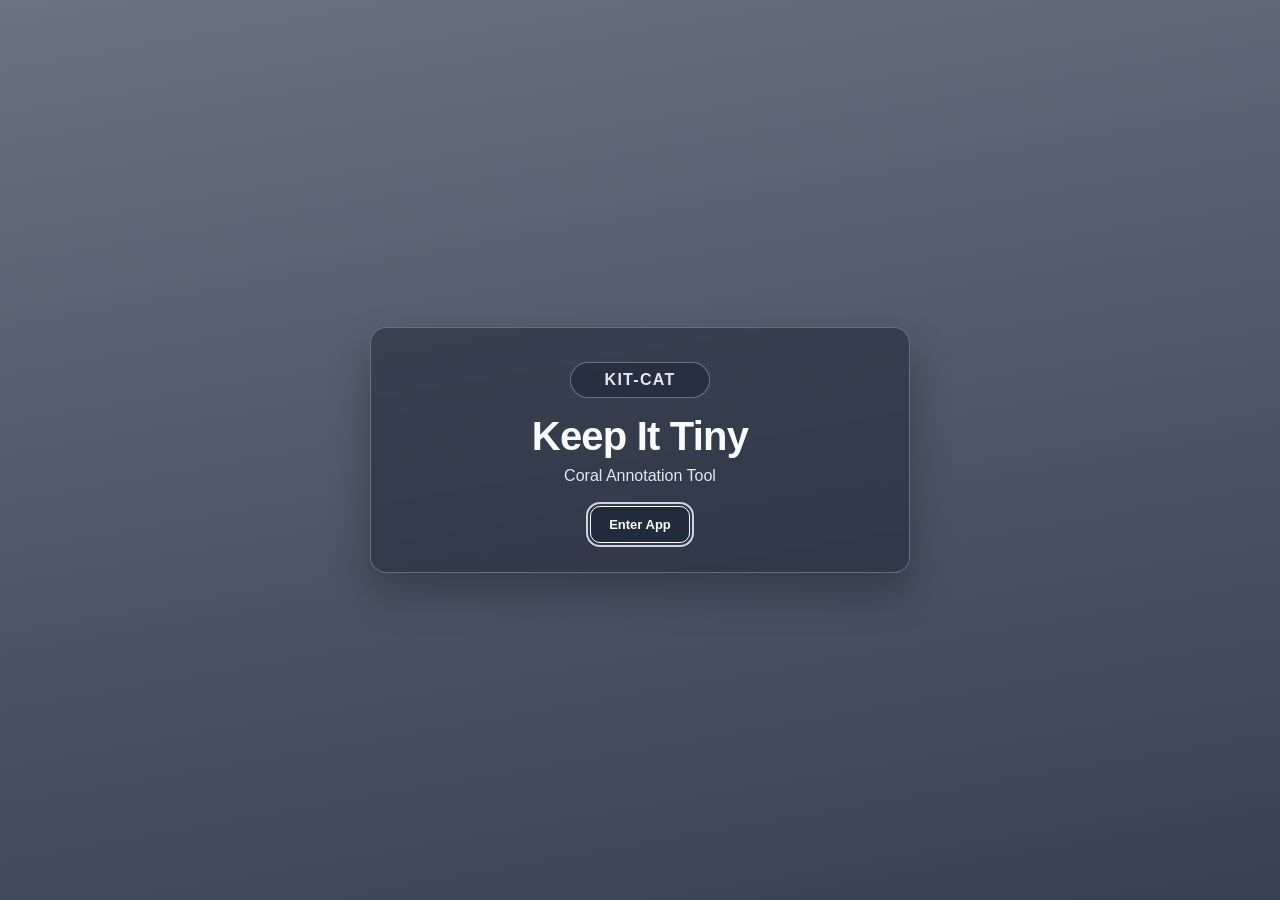
==== commit 9c44ad97: "local demo test" ====
--- a/static/index.html
+++ b/static/index.html
@@ -8,54 +8,12 @@
 </head>
 <body>
 
-  <!-- Welcome splash overlay -->
-  <div id="splash-overlay" role="dialog" aria-modal="true" aria-labelledby="splash-title">
+  <div id="splash-screen" role="dialog" aria-modal="true" aria-labelledby="splash-title" aria-describedby="splash-subtitle">
     <div class="splash-card">
-      <div class="splash-logo">
-        <span class="splash-logo-icon">🪸</span>
-        <div>
-          <div class="splash-title" id="splash-title">KIT-CAT</div>
-          <div class="splash-tagline">Keep it Tiny Coral Annotation Tool</div>
-        </div>
-      </div>
-
-      <p class="splash-desc">
-        A lightweight, AI-powered tool for annotating benthic photos using NOAA's
-        YOLO classification models. Upload reef images and get top-5 predictions at
-        every grid point — then confirm, correct, and export to CSV.
-      </p>
-
-      <ol class="splash-steps">
-        <li class="splash-step">
-          <span class="splash-step-num">1</span>
-          <div>
-            <strong>Upload</strong>
-            <span>Drop one or more reef photos into the sidebar.</span>
-          </div>
-        </li>
-        <li class="splash-step">
-          <span class="splash-step-num">2</span>
-          <div>
-            <strong>AI Classifies</strong>
-            <span>The model scores every grid point with top-5 benthic predictions.</span>
-          </div>
-        </li>
-        <li class="splash-step">
-          <span class="splash-step-num">3</span>
-          <div>
-            <strong>Annotate &amp; Export</strong>
-            <span>Confirm, override, or batch-confirm predictions, then download CSV.</span>
-          </div>
-        </li>
-      </ol>
-
-      <div class="splash-footer">
-        <label class="splash-dismiss-label">
-          <input type="checkbox" id="splash-dismiss-chk">
-          Don't show this again
-        </label>
-        <button id="btn-get-started" class="btn-get-started">Get Started →</button>
-      </div>
+      <div class="splash-logo" aria-hidden="true">KIT-CAT</div>
+      <h2 id="splash-title">Keep It Tiny</h2>
+      <p id="splash-subtitle">Coral Annotation Tool</p>
+      <button id="splash-dismiss" type="button" class="splash-btn">Enter App</button>
     </div>
   </div>
 
@@ -67,7 +25,6 @@
       <span id="progress-text"></span>
     </div>
     <div class="header-right">
-      <button id="btn-help" class="btn-help" title="Show welcome / help screen" aria-label="Help">?</button>
       <div class="model-status">
         <span id="model-status-dot" class="status-dot loading"></span>
         <span id="model-status-text">Connecting…</span>
--- a/static/style.css
+++ b/static/style.css
@@ -30,6 +30,110 @@
   overflow: hidden;
 }
 
+#splash-screen {
+  position: fixed;
+  inset: 0;
+  z-index: 120;
+  display: flex;
+  align-items: center;
+  justify-content: center;
+  padding: 24px;
+  background: linear-gradient(170deg, #6b7280 0%, #4b5563 55%, #374151 100%);
+  transition: opacity 0.22s ease, visibility 0.22s ease;
+}
+
+#splash-screen.hidden {
+  opacity: 0;
+  visibility: hidden;
+  pointer-events: none;
+}
+
+.splash-card {
+  width: min(540px, 100%);
+  padding: 34px 30px 28px;
+  text-align: center;
+  border-radius: 16px;
+  border: 1px solid rgba(255, 255, 255, 0.26);
+  background: rgba(17, 24, 39, 0.42);
+  box-shadow: 0 20px 40px rgba(0, 0, 0, 0.26);
+  backdrop-filter: blur(1.5px);
+}
+
+.splash-logo {
+  display: inline-flex;
+  align-items: center;
+  justify-content: center;
+  min-width: 140px;
+  padding: 8px 16px;
+  border-radius: 999px;
+  margin-bottom: 16px;
+  color: #e2e8f0;
+  letter-spacing: 0.08em;
+  font-weight: 700;
+  font-size: 16px;
+  border: 1px solid rgba(226, 232, 240, 0.35);
+  background: rgba(15, 23, 42, 0.34);
+}
+
+#splash-title {
+  font-size: clamp(28px, 4.2vw, 40px);
+  font-weight: 800;
+  letter-spacing: -0.02em;
+  color: #f8fafc;
+}
+
+#splash-subtitle {
+  margin-top: 8px;
+  color: #e2e8f0;
+  font-size: clamp(13px, 2.2vw, 16px);
+}
+
+.splash-btn {
+  margin-top: 22px;
+  border: 1px solid rgba(241, 245, 249, 0.42);
+  background: rgba(15, 23, 42, 0.6);
+  color: #f8fafc;
+  border-radius: 10px;
+  padding: 10px 18px;
+  font-size: 13px;
+  font-weight: 600;
+  cursor: pointer;
+  transition: background 0.15s ease, border-color 0.15s ease, transform 0.15s ease;
+}
+
+.splash-btn:hover,
+.splash-btn:focus-visible {
+  background: rgba(30, 41, 59, 0.88);
+  border-color: #f8fafc;
+  transform: translateY(-1px);
+}
+
+.splash-btn:focus-visible {
+  outline: 2px solid #cbd5e1;
+  outline-offset: 2px;
+}
+
+@media (max-width: 640px) {
+  #splash-screen {
+    padding: 16px;
+  }
+
+  .splash-card {
+    padding: 26px 18px 20px;
+    border-radius: 14px;
+  }
+
+  .splash-logo {
+    min-width: 120px;
+    margin-bottom: 14px;
+    font-size: 14px;
+  }
+
+  .splash-btn {
+    width: 100%;
+  }
+}
+
 /* ── Header ─────────────────────────────────────────────────────────────── */
 header {
   height: var(--header-h);
@@ -803,165 +907,3 @@
 ::-webkit-scrollbar { width: 5px; height: 5px; }
 ::-webkit-scrollbar-track { background: transparent; }
 ::-webkit-scrollbar-thumb { background: var(--border); border-radius: 3px; }
-
-/* ── Help button (header) ────────────────────────────────────────────────── */
-.btn-help {
-  background: none;
-  border: 1px solid var(--border);
-  color: var(--text-muted);
-  width: 24px;
-  height: 24px;
-  border-radius: 50%;
-  font-size: 12px;
-  font-weight: 700;
-  cursor: pointer;
-  display: flex;
-  align-items: center;
-  justify-content: center;
-  transition: border-color 0.15s, color 0.15s;
-  flex-shrink: 0;
-}
-.btn-help:hover { border-color: var(--accent); color: var(--text); }
-
-/* ── Splash overlay ──────────────────────────────────────────────────────── */
-#splash-overlay {
-  display: none;
-  position: fixed;
-  inset: 0;
-  z-index: 1000;
-  background: rgba(10, 18, 35, 0.82);
-  backdrop-filter: blur(4px);
-  align-items: center;
-  justify-content: center;
-  padding: 16px;
-}
-
-#splash-overlay.visible {
-  display: flex;
-  animation: splashFadeIn 0.25s ease;
-}
-
-@keyframes splashFadeIn {
-  from { opacity: 0; transform: scale(0.97); }
-  to   { opacity: 1; transform: scale(1); }
-}
-
-.splash-card {
-  background: var(--bg-surface);
-  border: 1px solid var(--border);
-  border-radius: 12px;
-  padding: 28px 32px;
-  max-width: 480px;
-  width: 100%;
-  box-shadow: 0 20px 60px rgba(0, 0, 0, 0.6);
-}
-
-.splash-logo {
-  display: flex;
-  align-items: center;
-  gap: 14px;
-  margin-bottom: 18px;
-}
-
-.splash-logo-icon {
-  font-size: 36px;
-  line-height: 1;
-  flex-shrink: 0;
-}
-
-.splash-title {
-  font-size: 22px;
-  font-weight: 800;
-  letter-spacing: -0.02em;
-  color: var(--text);
-}
-
-.splash-tagline {
-  font-size: 12px;
-  color: var(--text-muted);
-  margin-top: 2px;
-}
-
-.splash-desc {
-  font-size: 12px;
-  color: var(--text-muted);
-  line-height: 1.6;
-  margin-bottom: 20px;
-}
-
-.splash-steps {
-  list-style: none;
-  display: flex;
-  flex-direction: column;
-  gap: 12px;
-  margin-bottom: 24px;
-}
-
-.splash-step {
-  display: flex;
-  align-items: flex-start;
-  gap: 12px;
-}
-
-.splash-step-num {
-  background: var(--accent);
-  color: #fff;
-  font-size: 11px;
-  font-weight: 700;
-  width: 22px;
-  height: 22px;
-  border-radius: 50%;
-  display: flex;
-  align-items: center;
-  justify-content: center;
-  flex-shrink: 0;
-  margin-top: 1px;
-}
-
-.splash-step > div {
-  font-size: 12px;
-  line-height: 1.5;
-}
-
-.splash-step strong {
-  color: var(--text);
-  font-weight: 600;
-  margin-right: 5px;
-}
-
-.splash-step span {
-  color: var(--text-muted);
-}
-
-.splash-footer {
-  display: flex;
-  align-items: center;
-  justify-content: space-between;
-  gap: 12px;
-  flex-wrap: wrap;
-}
-
-.splash-dismiss-label {
-  display: flex;
-  align-items: center;
-  gap: 6px;
-  font-size: 12px;
-  color: var(--text-muted);
-  cursor: pointer;
-  user-select: none;
-}
-.splash-dismiss-label input { accent-color: var(--accent); cursor: pointer; }
-
-.btn-get-started {
-  background: var(--accent);
-  color: #fff;
-  border: none;
-  border-radius: 6px;
-  padding: 8px 18px;
-  font-size: 13px;
-  font-weight: 600;
-  cursor: pointer;
-  transition: background 0.15s;
-  white-space: nowrap;
-}
-.btn-get-started:hover { background: var(--accent-hover); }
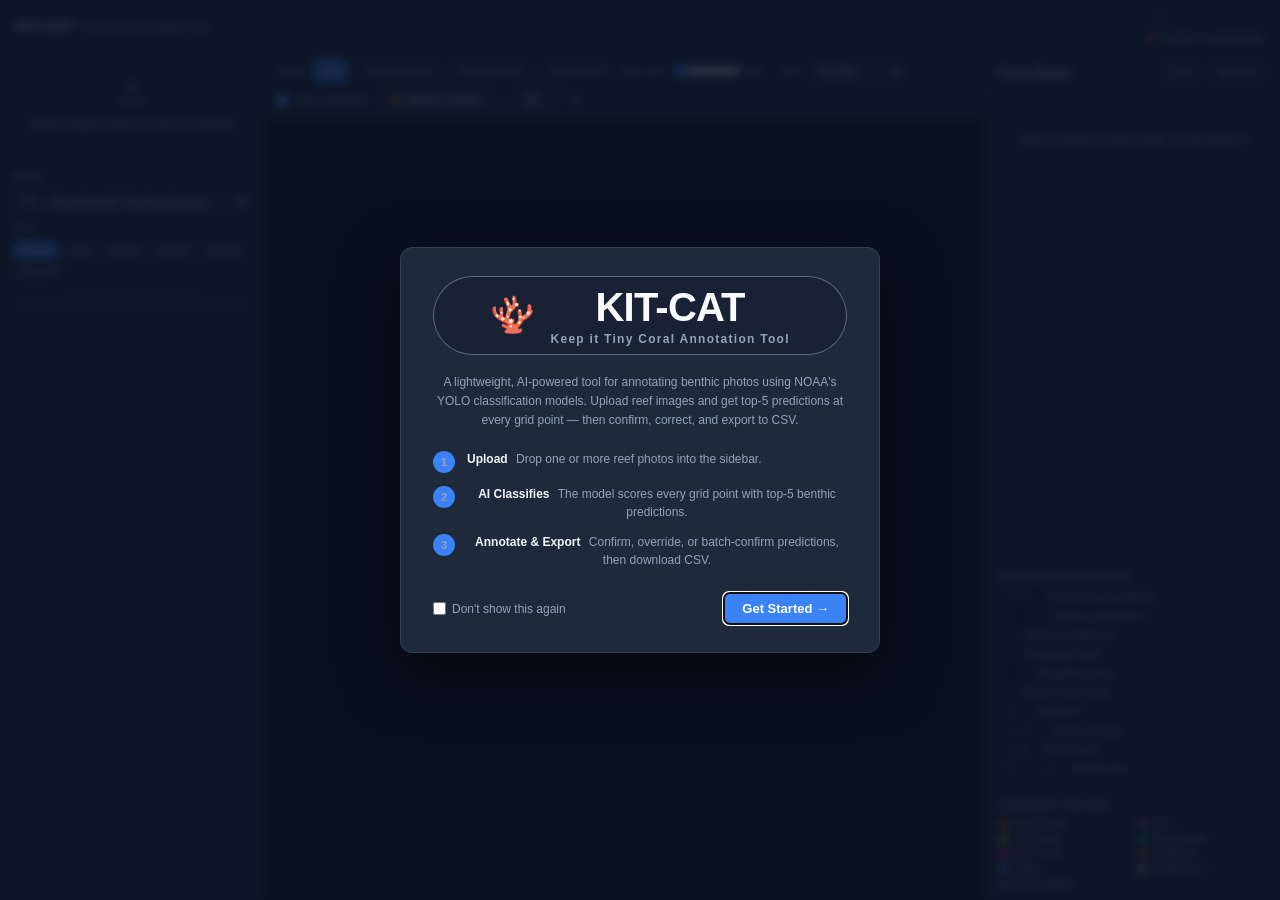
==== commit d2f2c1f0: "Merge remote-tracking branch 'origin/main' into local_demo # Conflicts: #	static/app.js #	static/ind" ====
--- a/static/index.html
+++ b/static/index.html
@@ -8,12 +8,54 @@
 </head>
 <body>
 
-  <div id="splash-screen" role="dialog" aria-modal="true" aria-labelledby="splash-title" aria-describedby="splash-subtitle">
+  <!-- Welcome splash overlay -->
+  <div id="splash-overlay" role="dialog" aria-modal="true" aria-labelledby="splash-title">
     <div class="splash-card">
-      <div class="splash-logo" aria-hidden="true">KIT-CAT</div>
-      <h2 id="splash-title">Keep It Tiny</h2>
-      <p id="splash-subtitle">Coral Annotation Tool</p>
-      <button id="splash-dismiss" type="button" class="splash-btn">Enter App</button>
+      <div class="splash-logo">
+        <span class="splash-logo-icon">🪸</span>
+        <div>
+          <div class="splash-title" id="splash-title">KIT-CAT</div>
+          <div class="splash-tagline">Keep it Tiny Coral Annotation Tool</div>
+        </div>
+      </div>
+
+      <p class="splash-desc">
+        A lightweight, AI-powered tool for annotating benthic photos using NOAA's
+        YOLO classification models. Upload reef images and get top-5 predictions at
+        every grid point — then confirm, correct, and export to CSV.
+      </p>
+
+      <ol class="splash-steps">
+        <li class="splash-step">
+          <span class="splash-step-num">1</span>
+          <div>
+            <strong>Upload</strong>
+            <span>Drop one or more reef photos into the sidebar.</span>
+          </div>
+        </li>
+        <li class="splash-step">
+          <span class="splash-step-num">2</span>
+          <div>
+            <strong>AI Classifies</strong>
+            <span>The model scores every grid point with top-5 benthic predictions.</span>
+          </div>
+        </li>
+        <li class="splash-step">
+          <span class="splash-step-num">3</span>
+          <div>
+            <strong>Annotate &amp; Export</strong>
+            <span>Confirm, override, or batch-confirm predictions, then download CSV.</span>
+          </div>
+        </li>
+      </ol>
+
+      <div class="splash-footer">
+        <label class="splash-dismiss-label">
+          <input type="checkbox" id="splash-dismiss-chk">
+          Don't show this again
+        </label>
+        <button id="btn-get-started" class="btn-get-started">Get Started →</button>
+      </div>
     </div>
   </div>
 
@@ -25,6 +67,7 @@
       <span id="progress-text"></span>
     </div>
     <div class="header-right">
+      <button id="btn-help" class="btn-help" title="Show welcome / help screen" aria-label="Help">?</button>
       <div class="model-status">
         <span id="model-status-dot" class="status-dot loading"></span>
         <span id="model-status-text">Connecting…</span>
--- a/static/style.css
+++ b/static/style.css
@@ -907,3 +907,165 @@
 ::-webkit-scrollbar { width: 5px; height: 5px; }
 ::-webkit-scrollbar-track { background: transparent; }
 ::-webkit-scrollbar-thumb { background: var(--border); border-radius: 3px; }
+
+/* ── Help button (header) ────────────────────────────────────────────────── */
+.btn-help {
+  background: none;
+  border: 1px solid var(--border);
+  color: var(--text-muted);
+  width: 24px;
+  height: 24px;
+  border-radius: 50%;
+  font-size: 12px;
+  font-weight: 700;
+  cursor: pointer;
+  display: flex;
+  align-items: center;
+  justify-content: center;
+  transition: border-color 0.15s, color 0.15s;
+  flex-shrink: 0;
+}
+.btn-help:hover { border-color: var(--accent); color: var(--text); }
+
+/* ── Splash overlay ──────────────────────────────────────────────────────── */
+#splash-overlay {
+  display: none;
+  position: fixed;
+  inset: 0;
+  z-index: 1000;
+  background: rgba(10, 18, 35, 0.82);
+  backdrop-filter: blur(4px);
+  align-items: center;
+  justify-content: center;
+  padding: 16px;
+}
+
+#splash-overlay.visible {
+  display: flex;
+  animation: splashFadeIn 0.25s ease;
+}
+
+@keyframes splashFadeIn {
+  from { opacity: 0; transform: scale(0.97); }
+  to   { opacity: 1; transform: scale(1); }
+}
+
+.splash-card {
+  background: var(--bg-surface);
+  border: 1px solid var(--border);
+  border-radius: 12px;
+  padding: 28px 32px;
+  max-width: 480px;
+  width: 100%;
+  box-shadow: 0 20px 60px rgba(0, 0, 0, 0.6);
+}
+
+.splash-logo {
+  display: flex;
+  align-items: center;
+  gap: 14px;
+  margin-bottom: 18px;
+}
+
+.splash-logo-icon {
+  font-size: 36px;
+  line-height: 1;
+  flex-shrink: 0;
+}
+
+.splash-title {
+  font-size: 22px;
+  font-weight: 800;
+  letter-spacing: -0.02em;
+  color: var(--text);
+}
+
+.splash-tagline {
+  font-size: 12px;
+  color: var(--text-muted);
+  margin-top: 2px;
+}
+
+.splash-desc {
+  font-size: 12px;
+  color: var(--text-muted);
+  line-height: 1.6;
+  margin-bottom: 20px;
+}
+
+.splash-steps {
+  list-style: none;
+  display: flex;
+  flex-direction: column;
+  gap: 12px;
+  margin-bottom: 24px;
+}
+
+.splash-step {
+  display: flex;
+  align-items: flex-start;
+  gap: 12px;
+}
+
+.splash-step-num {
+  background: var(--accent);
+  color: #fff;
+  font-size: 11px;
+  font-weight: 700;
+  width: 22px;
+  height: 22px;
+  border-radius: 50%;
+  display: flex;
+  align-items: center;
+  justify-content: center;
+  flex-shrink: 0;
+  margin-top: 1px;
+}
+
+.splash-step > div {
+  font-size: 12px;
+  line-height: 1.5;
+}
+
+.splash-step strong {
+  color: var(--text);
+  font-weight: 600;
+  margin-right: 5px;
+}
+
+.splash-step span {
+  color: var(--text-muted);
+}
+
+.splash-footer {
+  display: flex;
+  align-items: center;
+  justify-content: space-between;
+  gap: 12px;
+  flex-wrap: wrap;
+}
+
+.splash-dismiss-label {
+  display: flex;
+  align-items: center;
+  gap: 6px;
+  font-size: 12px;
+  color: var(--text-muted);
+  cursor: pointer;
+  user-select: none;
+}
+.splash-dismiss-label input { accent-color: var(--accent); cursor: pointer; }
+
+.btn-get-started {
+  background: var(--accent);
+  color: #fff;
+  border: none;
+  border-radius: 6px;
+  padding: 8px 18px;
+  font-size: 13px;
+  font-weight: 600;
+  cursor: pointer;
+  transition: background 0.15s;
+  white-space: nowrap;
+}
+.btn-get-started:hover { background: var(--accent-hover); }
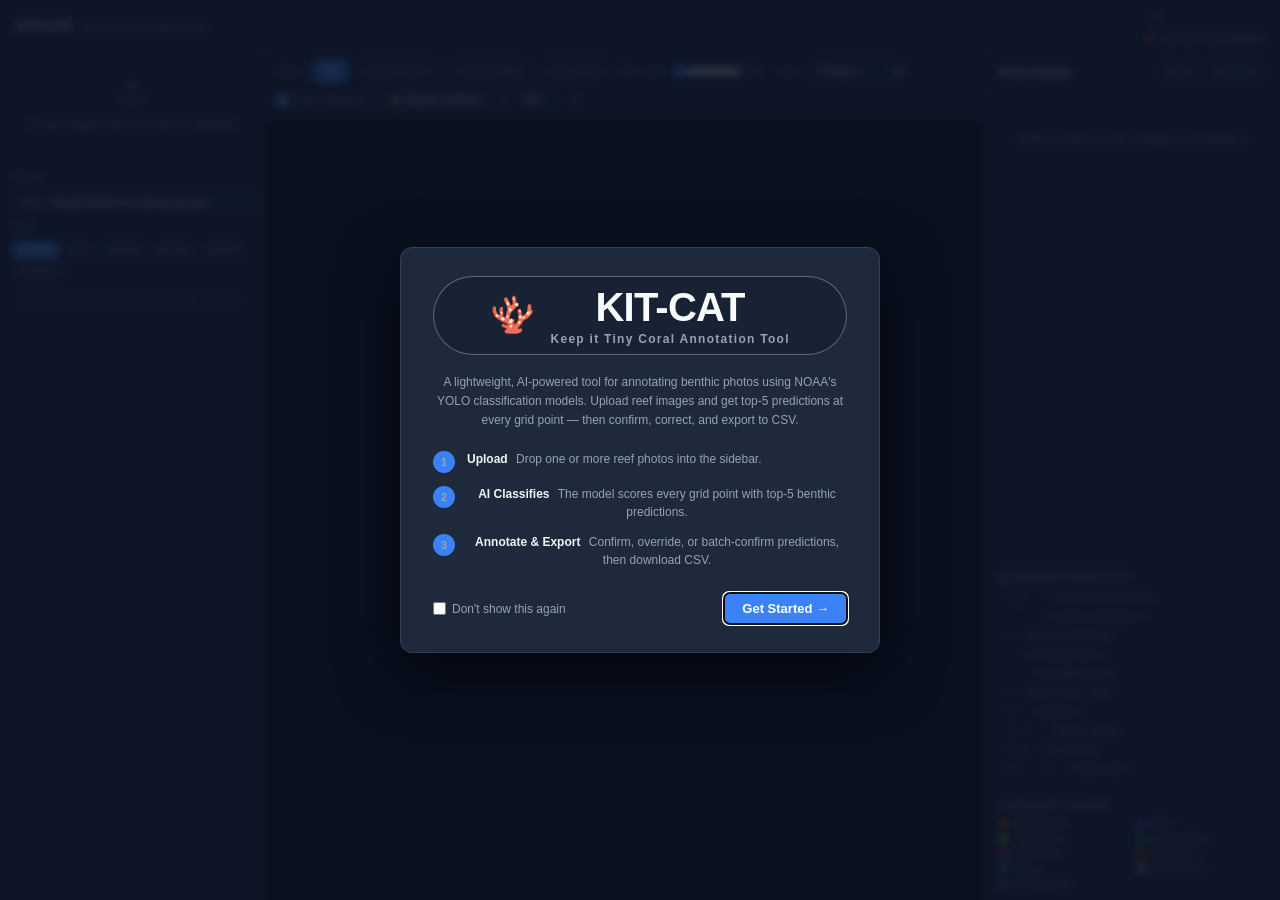
==== commit 53dae5cd: "Add 3-class bleaching model support Adds the new bleaching_3class model end to end: backend loading," ====
--- a/static/index.html
+++ b/static/index.html
@@ -99,6 +99,8 @@
           <select id="setting-model" class="us-select">
             <option value="t1" selected>T1 &mdash; Broad benthic functional groups</option>
             <option value="t3">T3 &mdash; Fine taxonomic classification</option>
+            <option value="bleaching">Bleaching Condition Classifier&mdash; Healthy vs Bleached</option>
+            <option value="bleaching_3class">Bleaching Condition Classifier&mdash; Healthy vs Bleached vs Unknown/Other</option>
           </select>
         </div>
         <div class="us-row">
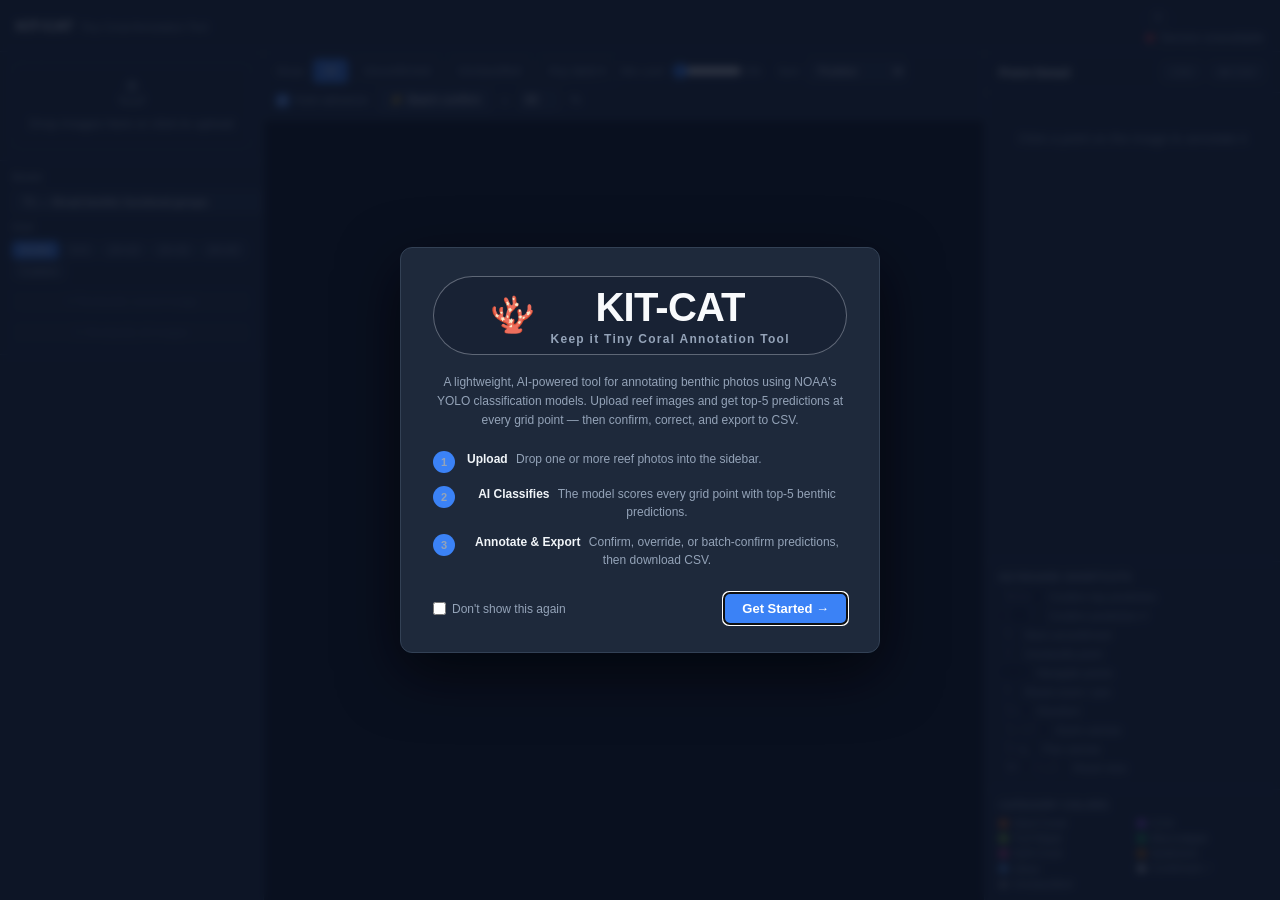
==== commit fa5f9780: "Add reclassify-all action for uploaded images Adds a new “Reclassify all images” button to both stat" ====
--- a/static/index.html
+++ b/static/index.html
@@ -134,6 +134,11 @@
             &#x21BA; Reclassify current image
           </button>
         </div>
+        <div class="us-row" id="reclassify-all-row">
+          <button id="btn-reclassify-all" class="btn-reclassify" disabled title="Regenerate grid and reclassify all uploaded images with the settings above">
+            &#x21BB; Reclassify all images
+          </button>
+        </div>
       </div>
 
       <div id="image-list"></div>
